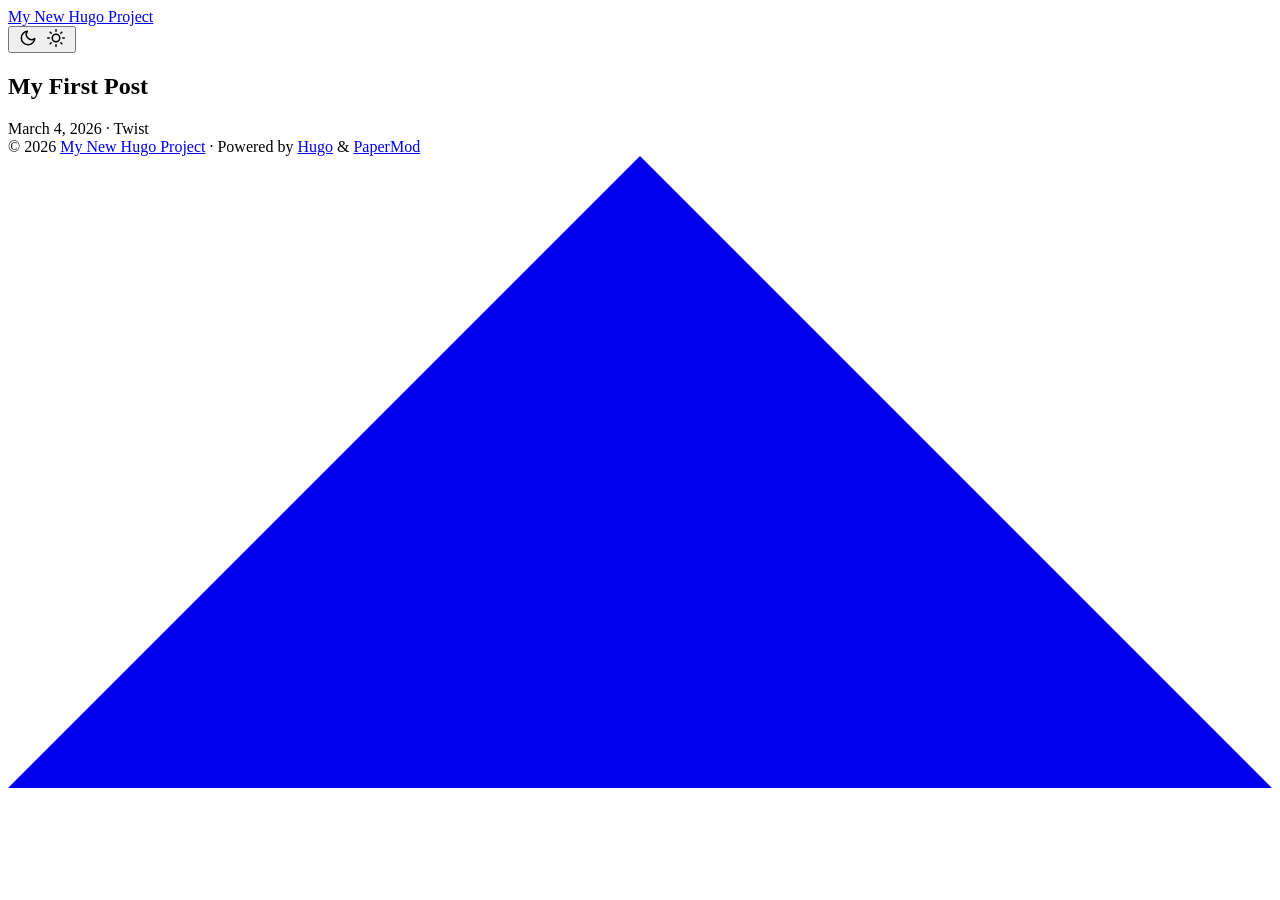
==== public/index.html @ a0897b2f "my first blog commit" ====
<!DOCTYPE html>
<html lang="en" dir="auto" data-theme="auto">

<head>
	<meta name="generator" content="Hugo 0.157.0"><script src="/livereload.js?mindelay=10&amp;v=2&amp;port=1313&amp;path=livereload" data-no-instant defer></script><meta charset="utf-8">
<meta http-equiv="X-UA-Compatible" content="IE=edge">
<meta name="viewport" content="width=device-width, initial-scale=1, shrink-to-fit=no">
<meta name="robots" content="index, follow">
<title>My New Hugo Project</title>

<meta name="description" content="练习口琴，记录生活">
<meta name="author" content="Twist">
<link rel="canonical" href="http://localhost:1313/">
<link crossorigin="anonymous" href="/assets/css/stylesheet.da3211e5ef867bf2b75fd5a6515cfed7195c011e8ab735694e203810a827097b.css" integrity="sha256-2jIR5e&#43;Ge/K3X9WmUVz&#43;1xlcAR6KtzVpTiA4EKgnCXs=" rel="preload stylesheet" as="style">
<link rel="icon" href="http://localhost:1313/favicon.ico">
<link rel="icon" type="image/png" sizes="16x16" href="http://localhost:1313/favicon-16x16.png">
<link rel="icon" type="image/png" sizes="32x32" href="http://localhost:1313/favicon-32x32.png">
<link rel="apple-touch-icon" href="http://localhost:1313/apple-touch-icon.png">
<link rel="mask-icon" href="http://localhost:1313/safari-pinned-tab.svg">
<meta name="theme-color" content="#2e2e33">
<meta name="msapplication-TileColor" content="#2e2e33">
<link rel="alternate" type="application/rss+xml" href="http://localhost:1313/index.xml" title="rss">
<link rel="alternate" hreflang="en" href="http://localhost:1313/">
<noscript>
    <style>
        #theme-toggle,
        .top-link {
            display: none;
        }

    </style>
    <style>
        @media (prefers-color-scheme: dark) {
            :root {
                --theme: rgb(29, 30, 32);
                --entry: rgb(46, 46, 51);
                --primary: rgb(218, 218, 219);
                --secondary: rgb(155, 156, 157);
                --tertiary: rgb(65, 66, 68);
                --content: rgb(196, 196, 197);
                --code-block-bg: rgb(46, 46, 51);
                --code-bg: rgb(55, 56, 62);
                --border: rgb(51, 51, 51);
                color-scheme: dark;
            }

            .list {
                background: var(--theme);
            }

            .toc {
                background: var(--entry);
            }
        }

        @media (prefers-color-scheme: light) {
            .list::-webkit-scrollbar-thumb {
                border-color: var(--code-bg);
            }
        }

    </style>
</noscript>
<script>
    if (localStorage.getItem("pref-theme") === "dark") {
        document.querySelector("html").dataset.theme = 'dark';
    } else if (localStorage.getItem("pref-theme") === "light") {
       document.querySelector("html").dataset.theme = 'light';
    } else if (window.matchMedia('(prefers-color-scheme: dark)').matches) {
        document.querySelector("html").dataset.theme = 'dark';
    } else {
        document.querySelector("html").dataset.theme = 'light';
    }

</script><meta property="og:url" content="http://localhost:1313/">
  <meta property="og:site_name" content="My New Hugo Project">
  <meta property="og:title" content="My New Hugo Project">
  <meta property="og:description" content="练习口琴，记录生活">
  <meta property="og:locale" content="zh-cn">
  <meta property="og:type" content="website">
<meta name="twitter:card" content="summary">
<meta name="twitter:title" content="My New Hugo Project">
<meta name="twitter:description" content="练习口琴，记录生活">

<script type="application/ld+json">
{
  "@context": "https://schema.org",
  "@type": "Organization",
  "name": "My New Hugo Project",
  "url": "http://localhost:1313/",
  "description": "练习口琴，记录生活",
  "logo": "http://localhost:1313/favicon.ico",
  "sameAs": [
      
  ]
}
</script>
</head>
<body class="list" id="top">
    <header class="header">
    <nav class="nav">
        <div class="logo">
            <a href="http://localhost:1313/" accesskey="h" title="My New Hugo Project (Alt + H)">My New Hugo Project</a>
            <div class="logo-switches">
                <button id="theme-toggle" accesskey="t" title="(Alt + T)" aria-label="Toggle theme">
                    <svg id="moon" xmlns="http://www.w3.org/2000/svg" width="24" height="18" viewBox="0 0 24 24"
                        fill="none" stroke="currentColor" stroke-width="2" stroke-linecap="round"
                        stroke-linejoin="round">
                        <path d="M21 12.79A9 9 0 1 1 11.21 3 7 7 0 0 0 21 12.79z"></path>
                    </svg>
                    <svg id="sun" xmlns="http://www.w3.org/2000/svg" width="24" height="18" viewBox="0 0 24 24"
                        fill="none" stroke="currentColor" stroke-width="2" stroke-linecap="round"
                        stroke-linejoin="round">
                        <circle cx="12" cy="12" r="5"></circle>
                        <line x1="12" y1="1" x2="12" y2="3"></line>
                        <line x1="12" y1="21" x2="12" y2="23"></line>
                        <line x1="4.22" y1="4.22" x2="5.64" y2="5.64"></line>
                        <line x1="18.36" y1="18.36" x2="19.78" y2="19.78"></line>
                        <line x1="1" y1="12" x2="3" y2="12"></line>
                        <line x1="21" y1="12" x2="23" y2="12"></line>
                        <line x1="4.22" y1="19.78" x2="5.64" y2="18.36"></line>
                        <line x1="18.36" y1="5.64" x2="19.78" y2="4.22"></line>
                    </svg>
                </button>
            </div>
        </div>
        <ul id="menu">
        </ul>
    </nav>
</header>
<main class="main"> 

<article class="first-entry"> 
  <header class="entry-header">
    <h2 class="entry-hint-parent">My First Post
    </h2>
  </header>
  <div class="entry-content">
    <p></p>
  </div>
  <footer class="entry-footer"><span title='2026-03-04 13:51:38 +0800 CST'>March 4, 2026</span>&nbsp;·&nbsp;<span>Twist</span></footer>
  <a class="entry-link" aria-label="post link to My First Post" href="http://localhost:1313/posts/my-first-post/"></a>
</article>
    </main>
    
<footer class="footer">
        <span>&copy; 2026 <a href="http://localhost:1313/">My New Hugo Project</a></span> · 

    <span>
        Powered by
        <a href="https://gohugo.io/" rel="noopener noreferrer" target="_blank">Hugo</a> &
        <a href="https://github.com/adityatelange/hugo-PaperMod/" rel="noopener" target="_blank">PaperMod</a>
    </span>
</footer>
<a href="#top" aria-label="go to top" title="Go to Top (Alt + G)" class="top-link" id="top-link" accesskey="g">
    <svg xmlns="http://www.w3.org/2000/svg" viewBox="0 0 12 6" fill="currentColor">
        <path d="M12 6H0l6-6z" />
    </svg>
</a>

<script>
    let menu = document.getElementById('menu');
    if (menu) {
        
        const scrollPosition = localStorage.getItem("menu-scroll-position");
        if (scrollPosition) {
            menu.scrollLeft = parseInt(scrollPosition, 10);
        }
        
        menu.onscroll = function () {
            localStorage.setItem("menu-scroll-position", menu.scrollLeft);
        }
    }

    document.querySelectorAll('a[href^="#"]').forEach(anchor => {
        anchor.addEventListener("click", function (e) {
            e.preventDefault();
            var id = this.getAttribute("href").substr(1);
            if (!window.matchMedia('(prefers-reduced-motion: reduce)').matches) {
                document.querySelector(`[id='${decodeURIComponent(id)}']`).scrollIntoView({
                    behavior: "smooth"
                });
            } else {
                document.querySelector(`[id='${decodeURIComponent(id)}']`).scrollIntoView();
            }
            if (id === "top") {
                history.replaceState(null, null, " ");
            } else {
                history.pushState(null, null, `#${id}`);
            }
        });
    });

</script>
<script>
    var mybutton = document.getElementById("top-link");
    window.onscroll = function () {
        if (document.body.scrollTop > 800 || document.documentElement.scrollTop > 800) {
            mybutton.style.visibility = "visible";
            mybutton.style.opacity = "1";
        } else {
            mybutton.style.visibility = "hidden";
            mybutton.style.opacity = "0";
        }
    };

</script>
<script>
    document.getElementById("theme-toggle").addEventListener("click", () => {
        const html = document.querySelector("html");
        if (html.dataset.theme === "dark") {
            html.dataset.theme = 'light';
            localStorage.setItem("pref-theme", 'light');
        } else {
            html.dataset.theme = 'dark';
            localStorage.setItem("pref-theme", 'dark');
        }
    })

</script>
</body>

</html>
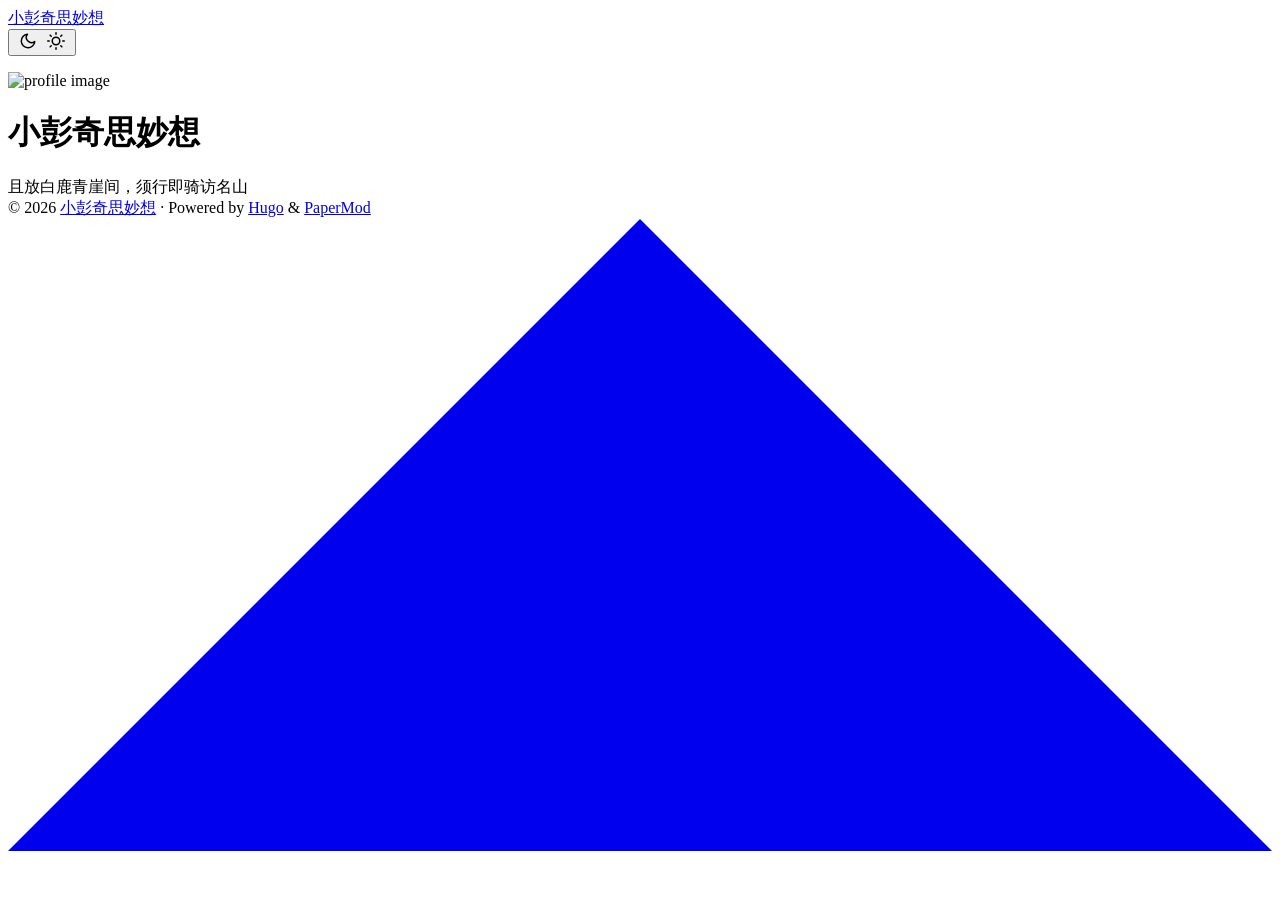
==== commit d0f778f1: "给博客挂上头像" ====
--- a/public/index.html
+++ b/public/index.html
@@ -6,12 +6,12 @@
 <meta http-equiv="X-UA-Compatible" content="IE=edge">
 <meta name="viewport" content="width=device-width, initial-scale=1, shrink-to-fit=no">
 <meta name="robots" content="index, follow">
-<title>My New Hugo Project</title>
+<title>小彭奇思妙想</title>
 
 <meta name="description" content="练习口琴，记录生活">
 <meta name="author" content="Twist">
 <link rel="canonical" href="http://localhost:1313/">
-<link crossorigin="anonymous" href="/assets/css/stylesheet.da3211e5ef867bf2b75fd5a6515cfed7195c011e8ab735694e203810a827097b.css" integrity="sha256-2jIR5e&#43;Ge/K3X9WmUVz&#43;1xlcAR6KtzVpTiA4EKgnCXs=" rel="preload stylesheet" as="style">
+<link crossorigin="anonymous" href="/assets/css/stylesheet.7734805ba9964f8fa2b78ee2627d69986e2aabf022d0829574965ba1f498970b.css" integrity="sha256-dzSAW6mWT4&#43;it47iYn1pmG4qq/Ai0IKVdJZbofSYlws=" rel="preload stylesheet" as="style">
 <link rel="icon" href="http://localhost:1313/favicon.ico">
 <link rel="icon" type="image/png" sizes="16x16" href="http://localhost:1313/favicon-16x16.png">
 <link rel="icon" type="image/png" sizes="32x32" href="http://localhost:1313/favicon-32x32.png">
@@ -73,20 +73,20 @@
     }
 
 </script><meta property="og:url" content="http://localhost:1313/">
-  <meta property="og:site_name" content="My New Hugo Project">
-  <meta property="og:title" content="My New Hugo Project">
+  <meta property="og:site_name" content="小彭奇思妙想">
+  <meta property="og:title" content="小彭奇思妙想">
   <meta property="og:description" content="练习口琴，记录生活">
   <meta property="og:locale" content="zh-cn">
   <meta property="og:type" content="website">
 <meta name="twitter:card" content="summary">
-<meta name="twitter:title" content="My New Hugo Project">
+<meta name="twitter:title" content="小彭奇思妙想">
 <meta name="twitter:description" content="练习口琴，记录生活">
 
 <script type="application/ld+json">
 {
   "@context": "https://schema.org",
   "@type": "Organization",
-  "name": "My New Hugo Project",
+  "name": "小彭奇思妙想",
   "url": "http://localhost:1313/",
   "description": "练习口琴，记录生活",
   "logo": "http://localhost:1313/favicon.ico",
@@ -100,7 +100,7 @@
     <header class="header">
     <nav class="nav">
         <div class="logo">
-            <a href="http://localhost:1313/" accesskey="h" title="My New Hugo Project (Alt + H)">My New Hugo Project</a>
+            <a href="http://localhost:1313/" accesskey="h" title="小彭奇思妙想 (Alt + H)">小彭奇思妙想</a>
             <div class="logo-switches">
                 <button id="theme-toggle" accesskey="t" title="(Alt + T)" aria-label="Toggle theme">
                     <svg id="moon" xmlns="http://www.w3.org/2000/svg" width="24" height="18" viewBox="0 0 24 24"
@@ -128,23 +128,21 @@
         </ul>
     </nav>
 </header>
-<main class="main"> 
-
-<article class="first-entry"> 
-  <header class="entry-header">
-    <h2 class="entry-hint-parent">My First Post
-    </h2>
-  </header>
-  <div class="entry-content">
-    <p></p>
-  </div>
-  <footer class="entry-footer"><span title='2026-03-04 13:51:38 +0800 CST'>March 4, 2026</span>&nbsp;·&nbsp;<span>Twist</span></footer>
-  <a class="entry-link" aria-label="post link to My First Post" href="http://localhost:1313/posts/my-first-post/"></a>
-</article>
+<main class="main"><div class="profile">
+    <div class="profile_inner">
+        <img draggable="false" src="http://localhost:1313/avatar.png" alt="profile image" title=""
+            height="400" width="200" />
+        <h1>小彭奇思妙想</h1>
+        <span>且放白鹿青崖间，须行即骑访名山</span><div class="social-icons" >
+</div>
+
+    </div>
+</div>
+
     </main>
     
 <footer class="footer">
-        <span>&copy; 2026 <a href="http://localhost:1313/">My New Hugo Project</a></span> · 
+        <span>&copy; 2026 <a href="http://localhost:1313/">小彭奇思妙想</a></span> · 
 
     <span>
         Powered by
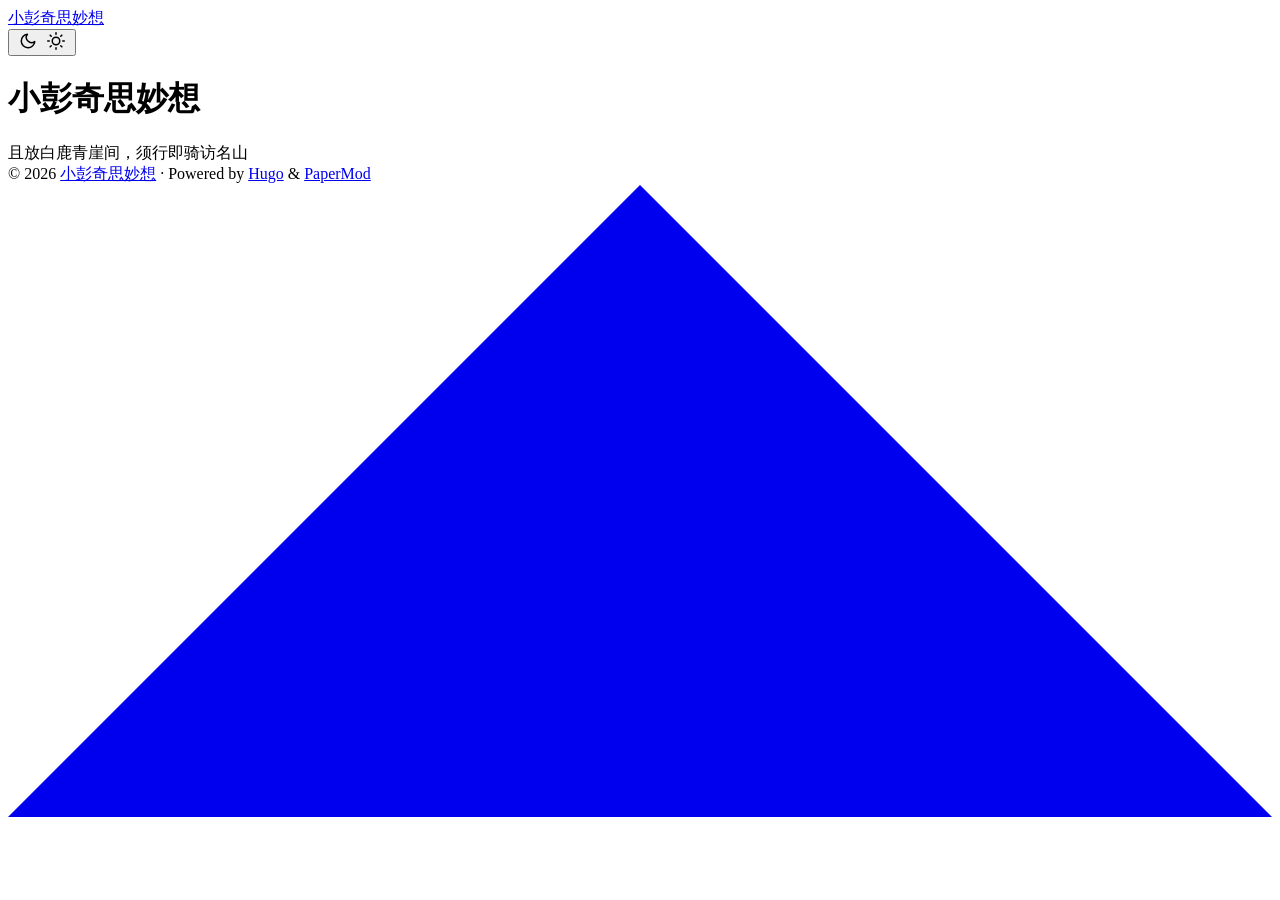
==== commit b3adcae4: "add bg" ====
--- a/public/index.html
+++ b/public/index.html
@@ -11,7 +11,7 @@
 <meta name="description" content="练习口琴，记录生活">
 <meta name="author" content="Twist">
 <link rel="canonical" href="http://localhost:1313/">
-<link crossorigin="anonymous" href="/assets/css/stylesheet.7734805ba9964f8fa2b78ee2627d69986e2aabf022d0829574965ba1f498970b.css" integrity="sha256-dzSAW6mWT4&#43;it47iYn1pmG4qq/Ai0IKVdJZbofSYlws=" rel="preload stylesheet" as="style">
+<link crossorigin="anonymous" href="/assets/css/stylesheet.c4f2edc2eebe59934e513bc247cfcaa9becf7571b99dd9e128f44974a8c44e1c.css" integrity="sha256-xPLtwu6&#43;WZNOUTvCR8/Kqb7PdXG5ndnhKPRJdKjEThw=" rel="preload stylesheet" as="style">
 <link rel="icon" href="http://localhost:1313/favicon.ico">
 <link rel="icon" type="image/png" sizes="16x16" href="http://localhost:1313/favicon-16x16.png">
 <link rel="icon" type="image/png" sizes="32x32" href="http://localhost:1313/favicon-32x32.png">
@@ -130,8 +130,6 @@
 </header>
 <main class="main"><div class="profile">
     <div class="profile_inner">
-        <img draggable="false" src="http://localhost:1313/avatar.png" alt="profile image" title=""
-            height="400" width="200" />
         <h1>小彭奇思妙想</h1>
         <span>且放白鹿青崖间，须行即骑访名山</span><div class="social-icons" >
 </div>
